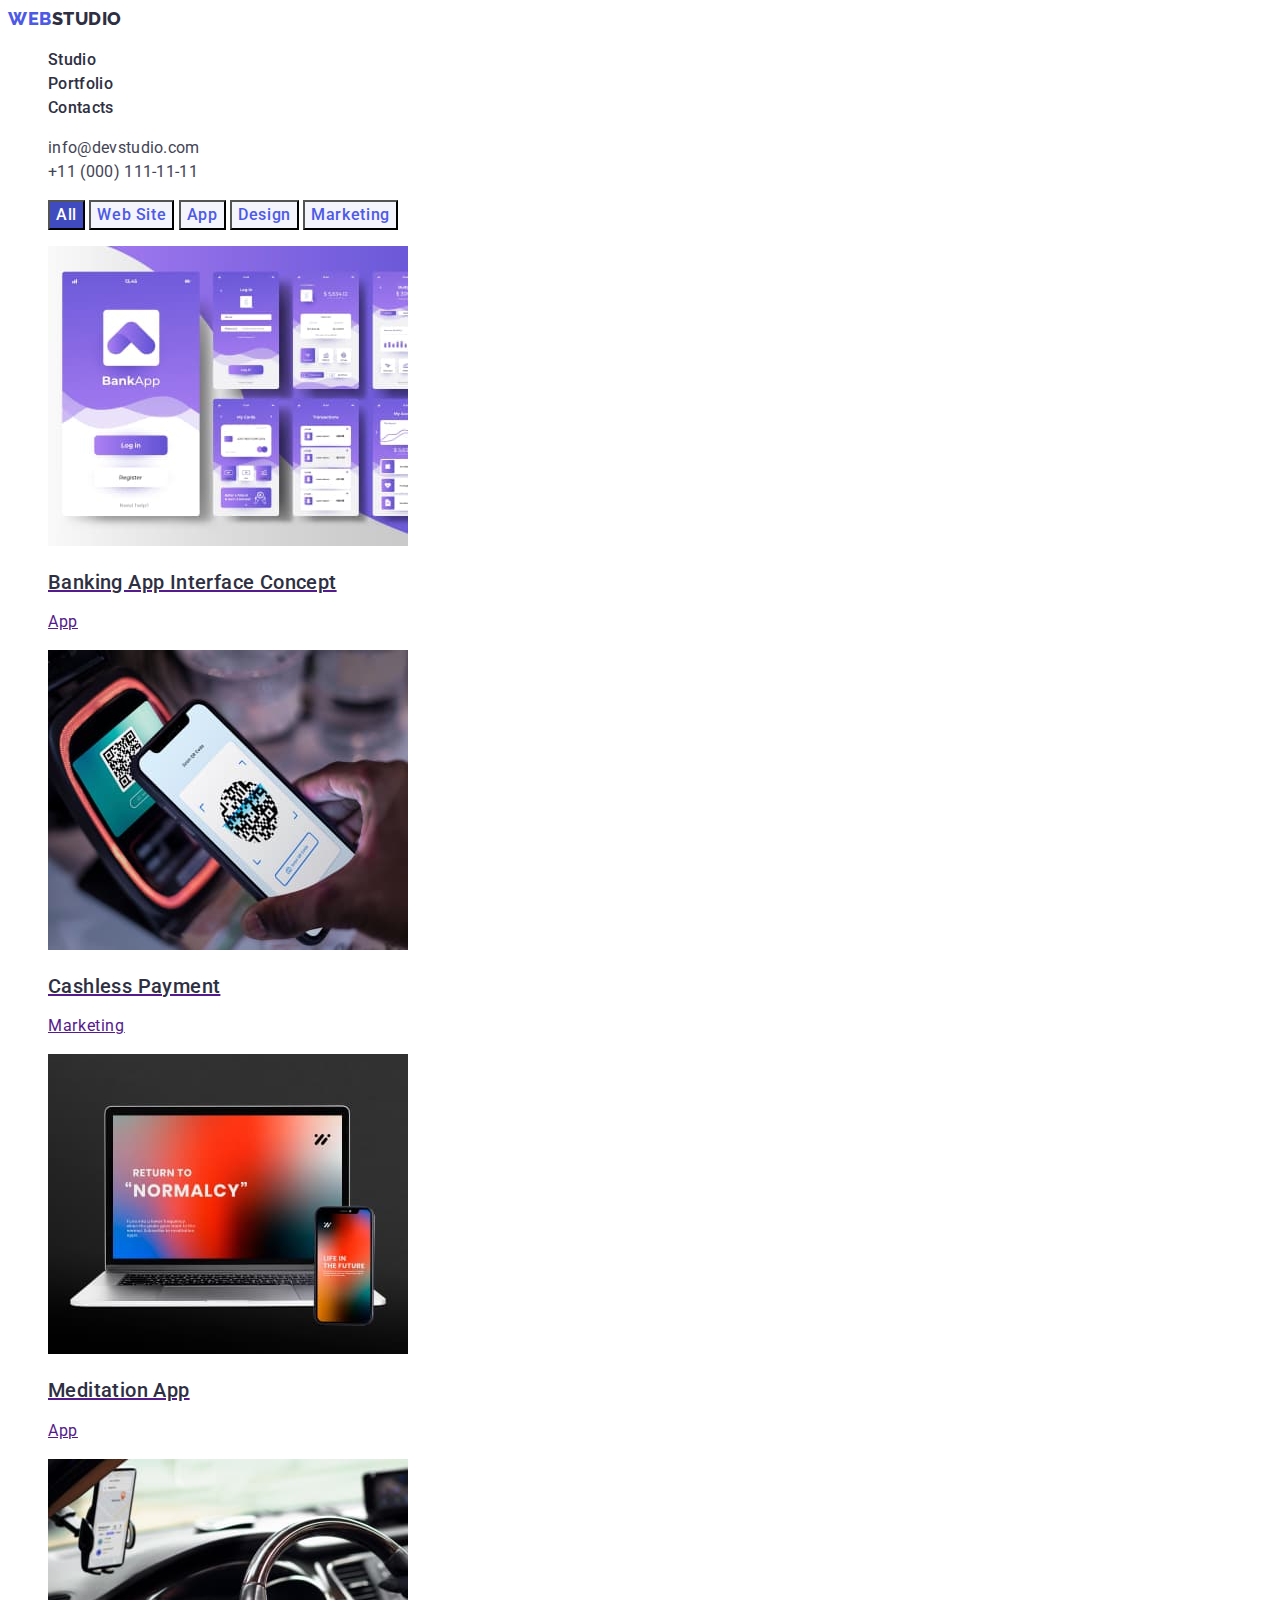
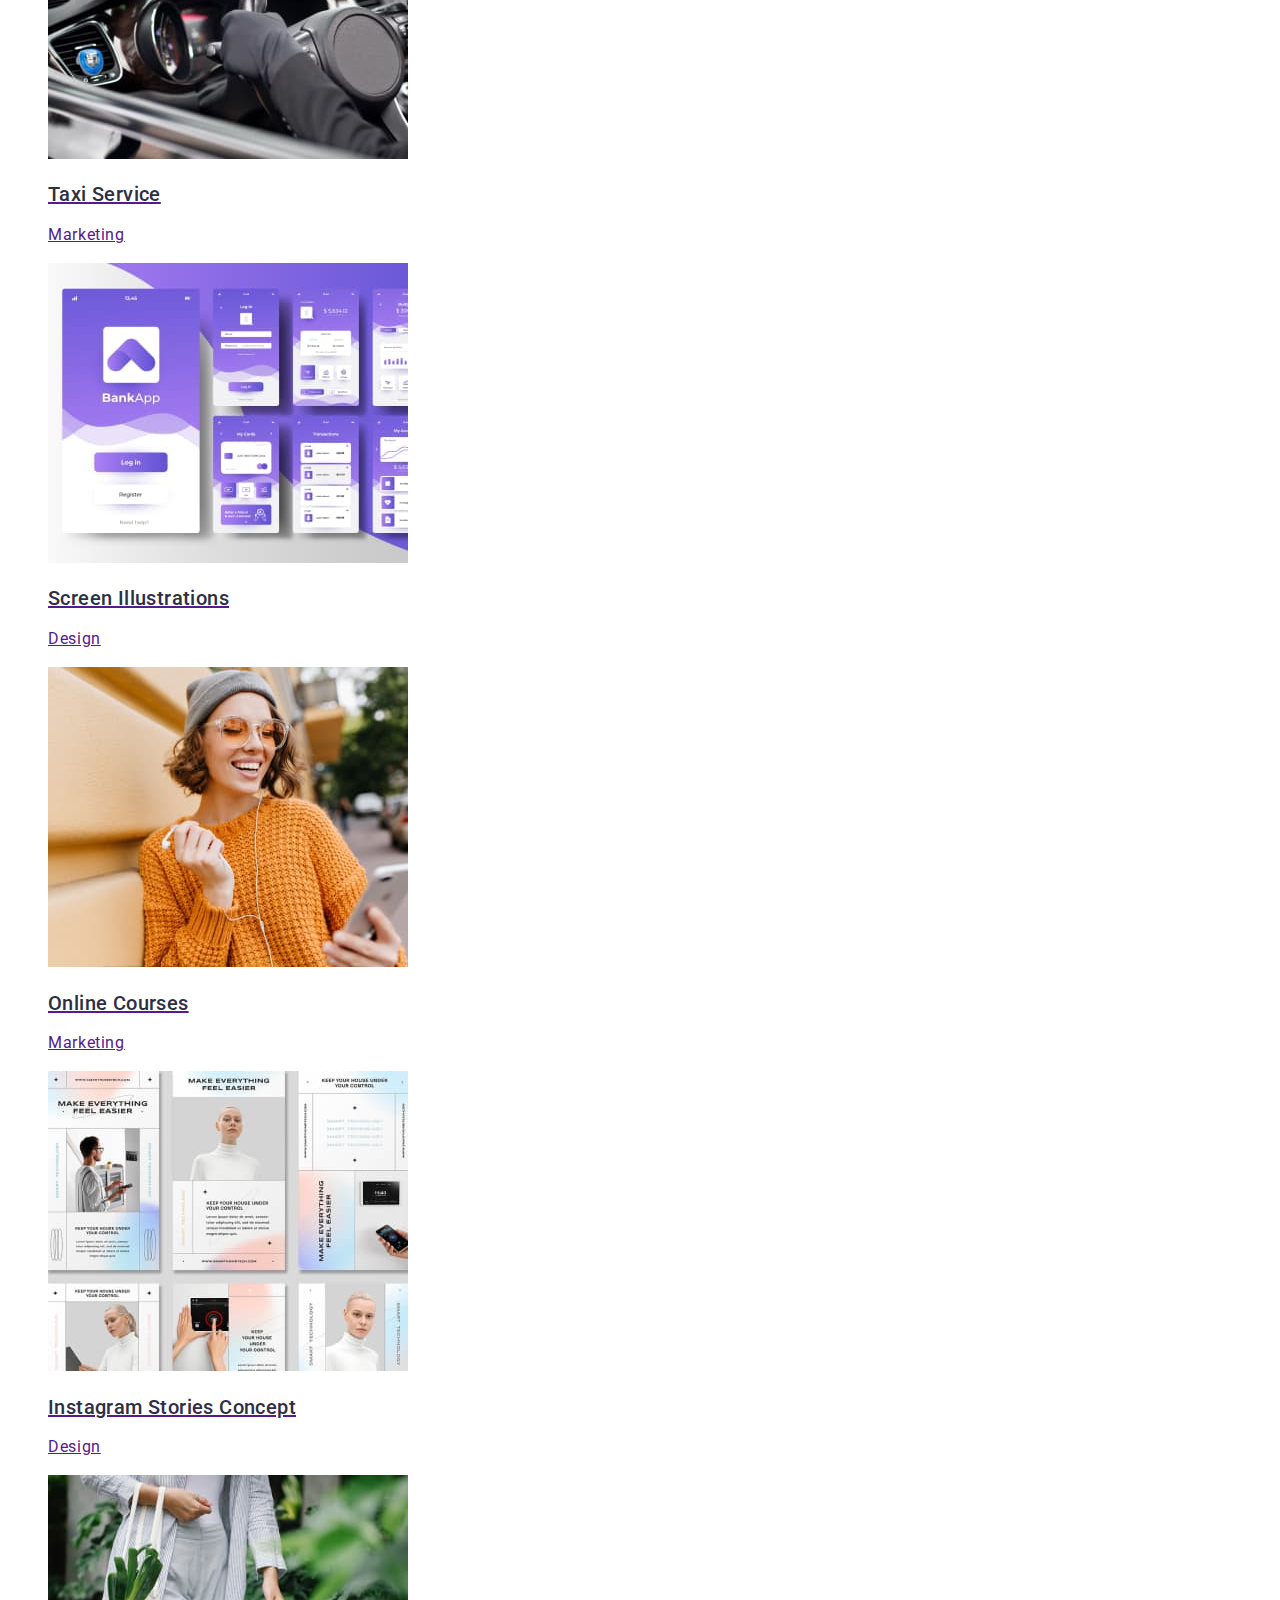
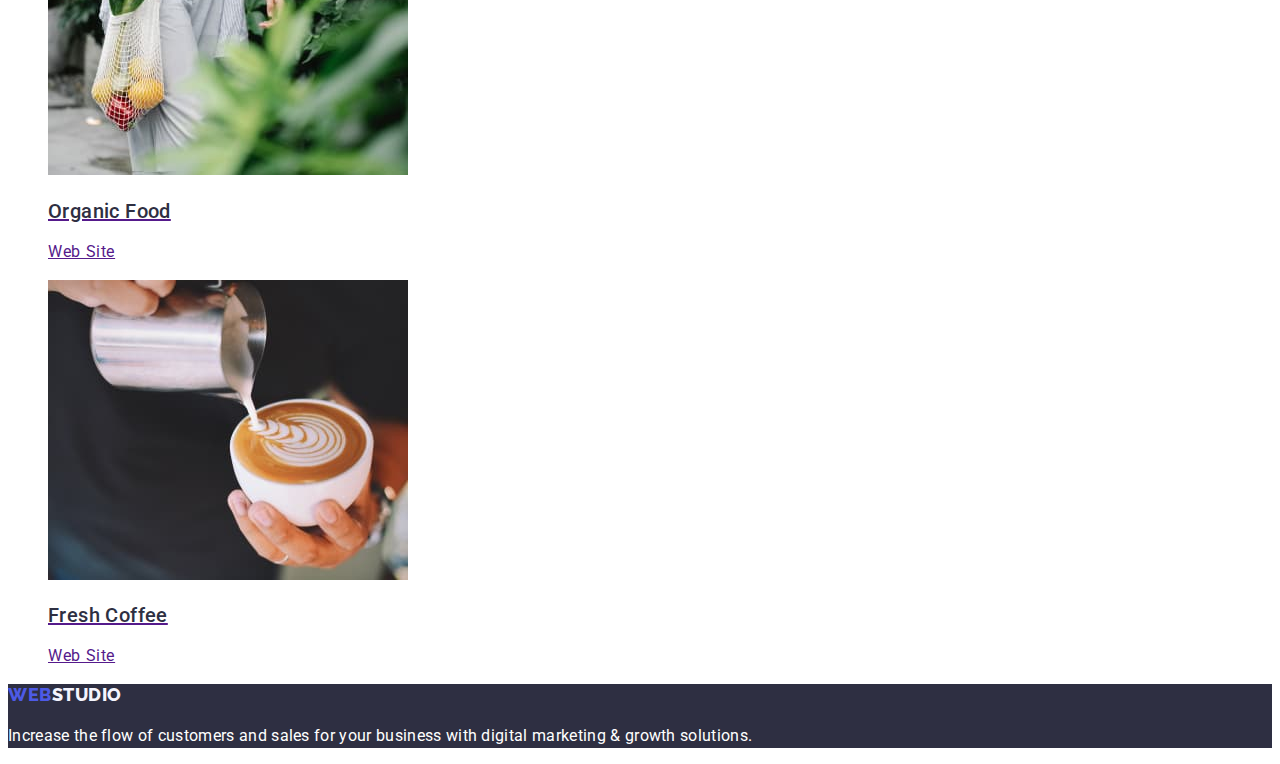
==== portfolio.html @ 3cb844df "07.05_10" ====
<!DOCTYPE html>
<html lang="en">

<head>
    <meta charset="UTF-8">
    <meta http-equiv="X-UA-Compatible" content="IE=edge">
    <meta name="viewport" content="width=device-width, initial-scale=1.0">

    <link rel="preconnect" href="https://fonts.googleapis.com">
    <link rel="preconnect" href="https://fonts.gstatic.com" crossorigin>
    <link href="https://fonts.googleapis.com/css2?family=Raleway:wght@800&family=Roboto:wght@400;500;700;900&display=swap"
        rel="stylesheet">
    <title>Portfolio</title>
    <link rel="stylesheet" href="./css/styles.css">

</head>
<body>
    <header>
        <!-- Top Line -->
        <nav>
            <a href="./index.html" class="logo link">WEB<span class="logo-color">STUDIO</span></a>

            <ul class="site-nav list">
                <li><a href="./index.html" class="link">Studio</a></li>
                <li><a href="./portfolio.html" class="link">Portfolio</a></li>
                <li><a href="" class="link">Contacts</a></li>
            </ul>
        </nav>
        <address class="auth-address">
            <ul  class="auth-nav list">
                <li><a href="mailto:info@devstudio.com" class="link">info@devstudio.com</a></li>
                <li><a href="tel:+110001111111" class="link"> +11 (000) 111-11-11</a></li>
            </ul>
        </address>
    </header>
    <!-- Page content -->
    <main>
        <section>
            <h1 hidden>Portfolio</h1>
            <!--Top button  -->
            <ul class="list">
                <li>
                    <button type="button" class="button primary">All</button>
                    <button type="button" class="button secondary">Web Site</button>
                    <button type="button" class="button secondary">App</button>
                    <button type="button" class="button secondary">Design</button>
                    <button type="button" class="button secondary">Marketing</button>
                </li>
            </ul>
            <!-- Work Content -->
            <ul class="our-work list">
                <li>
                    <a href="" class="link"> 
                    <img src="./images/Portfolio/Banking.jpg" alt="Banking" width="360">
                    <h2 class="title">Banking App Interface Concept</h2>
                    <p>App</p>
                    </a>
                </li>
                <li>
                    <a href="" class="link">
                    <img src="./images/Portfolio/Payment.jpg" alt="Payment" width="360">
                    <h2 class="title">Cashless Payment</h2>
                    <p>Marketing</p>
                    </a>
                </li>
                <li>
                    <a href="" class="link">
                    <img src="./images/Portfolio/Meditation.jpg" alt="Meditation" width="360">
                    <h2 class="title">Meditation App</h2>
                    <p>App</p>
                    </a>
                </li>
                <li>
                    <a href="" class="link">
                    <img src="./images/Portfolio/Taxi.jpg" alt="Taxi" width="360">
                    <h2 class="title">Taxi Service</h2>
                    <p>Marketing</p>
                    </a>
                </li>
                <li>
                    <a href="" class="link">
                    <img src="./images/Portfolio/Banking.jpg" alt="Screen" width="360">
                    <h2 class="title">Screen Illustrations</h2>
                    <p>Design</p>
                    </a>
                </li>
                <li>
                    <a href="" class="link">
                    <img src="./images/Portfolio/Courses.jpg" alt="Courses" width="360">
                    <h2 class="title">Online Courses</h2>
                    <p>Marketing</p>
                    </a>
                </li>
                <li>
                    <a href="" class="link">
                    <img src="./images/Portfolio/Stories.jpg" alt="Stories" width="360">
                    <h2 class="title">Instagram Stories Concept</h2>
                    <p>Design</p>
                    </a>
                </li>
                <li>
                    <a href="" class="link">
                    <img src="./images/Portfolio/Food.jpg" alt="Food" width="360">
                    <h2 class="title">Organic Food</h2>
                    <p>Web Site</p>
                    </a>
                </li>
                <li>
                    <a href="" class="link">
                    <img src="./images/Portfolio/Coffee.jpg" alt="Coffee" width="360">
                    <h2 class="title">Fresh Coffee</h2>
                    <p>Web Site</p>
                    </a>
                </li>
            </ul>

        </section>
        
    </main>
    <!-- Footer -->
    <footer class="footer">
        <a href="./index.html" class="logo link">WEB<span class="logo-footer">STUDIO</span></a>
        <p>Increase the flow of customers and sales for your business with digital marketing & growth solutions.</p>
    </footer>

</body>

</html>
---- css/styles.css ----
:root {
  --primary-text-color: #434455;
  --title-text-color: #2E2F42;
  --accent-color: #4d5ae5;
  --primari-white-color: #ffffff;
}
 
body {
  background-color: var(--primari-white-color);
  color: var(--primary-text-color);
  font-family: Roboto, sans-serif;
  letter-spacing: 0.02em;
  font-size: 16px;
  line-height: 1.5;
}
.list {
  list-style-type: none;
}

/* Site nav */
.logo {
  color:var(--accent-color);
  font-family:Raleway, sans-serif;
  font-weight:800;
  font-size: 18px;
  Line-height: 1.17;
  text-decoration: none;
  letter-spacing: 0.03em;
  text-transform: uppercase;
}
.logo-color {
  color: var(--title-text-color);
}
.logo:hover, .logo:focus {
  color:#404bbf;
}
.site-nav .link {
  color: var(--title-text-color);
  font-weight: 500;
  font-size: 16px;
  line-height: 1.5;
  text-decoration: none;
} 
.auth-address {
  font-style: normal;
}
.auth-nav .link {
  color:var(--primary-text-color);
  font-weight: 400;
  font-size: 16px;
  line-height: 1.5;
  text-decoration: none;
}
.link:hover,
.link:focus {
  color: #404bbf;
}

/* section */
.hero {
 background-color: var(--title-text-color); 
}
.hero-title {
  color: var(--primari-white-color);
  font-weight: 700;
  font-size: 56px;
  line-height: 1.07;
  letter-spacing: 0.02em;
  text-align: center;
}

.button {
  color: var(--primari-white-color);
  background: var(--accent-color);
  font-family: Roboto, sans-serif;
  font-weight: 500;
  font-size: 16px;
  line-height: 1.5;
  letter-spacing: 0.04em;
  cursor: pointer;
}
.button:hover, .button:focus {
  color: #FFFFFF;
  background: #404BBF;
}
.section {
  color: var(--primary-text-color);
  background-color: #FFFFFF;
}
.section-title {
  color: var(--title-text-color);
  font-weight: 700;
  font-size: 36px;
  line-height: 1.11;
  text-align: center;
  letter-spacing: 0.02em;
  text-transform: capitalize;
}
.feature-list .title {
  color: var(--title-text-color);
  background-color: #FFFFFF;
  font-weight: 500;
  font-size: 20px;
  line-height: 1.2;
  letter-spacing: 0.02em;
}
.section-team {
  background-color: #F4F4FD;
  font-size: 16px;
}
.team-list .title {
  color: var(--title-text-color);
  font-weight: 500;
  font-size: 20px;
  line-height: 1.2;
  letter-spacing: 0.02em;
}

/* Footer */
.footer {
  color:var(--primari-white-color);
  background-color: #2E2F42;
}
.logo-footer {
  color:#f4f4fd;
  font-family: Raleway, sans-serif, ;
  font-weight: 800;
  font-size: 18px;
  Line-height: 1.17;
  text-decoration: none;
  letter-spacing: 0.03em;
  text-transform: uppercase;
}

/* Portfolio */

.button.primary {
  color:#FFFFFF;
  background: #404BBF;;
}
.button.secondary {
  color: var(--accent-color);
  background: #F4F4FD;
}
.button.primary:hover,
.button.primary:focus {
  color: #FFFFFF;
  background: #404BBF;
}
.button.secondary:hover,
.button.secondary:focus {
  color: #FFFFFF;
  background: #404BBF;
}
.our-work .title{
  color: var(--title-text-color);
  font-weight: 500;
  font-size: 20px;
  line-height: 1.2;
  letter-spacing: 0.02em;
  text-decoration: none;
}
.our-work {
  color: var(--primary-text-color);
  font-size: 16px;
  line-height: 1.5;
  letter-spacing: 0.04em;
  text-decoration: none;
}
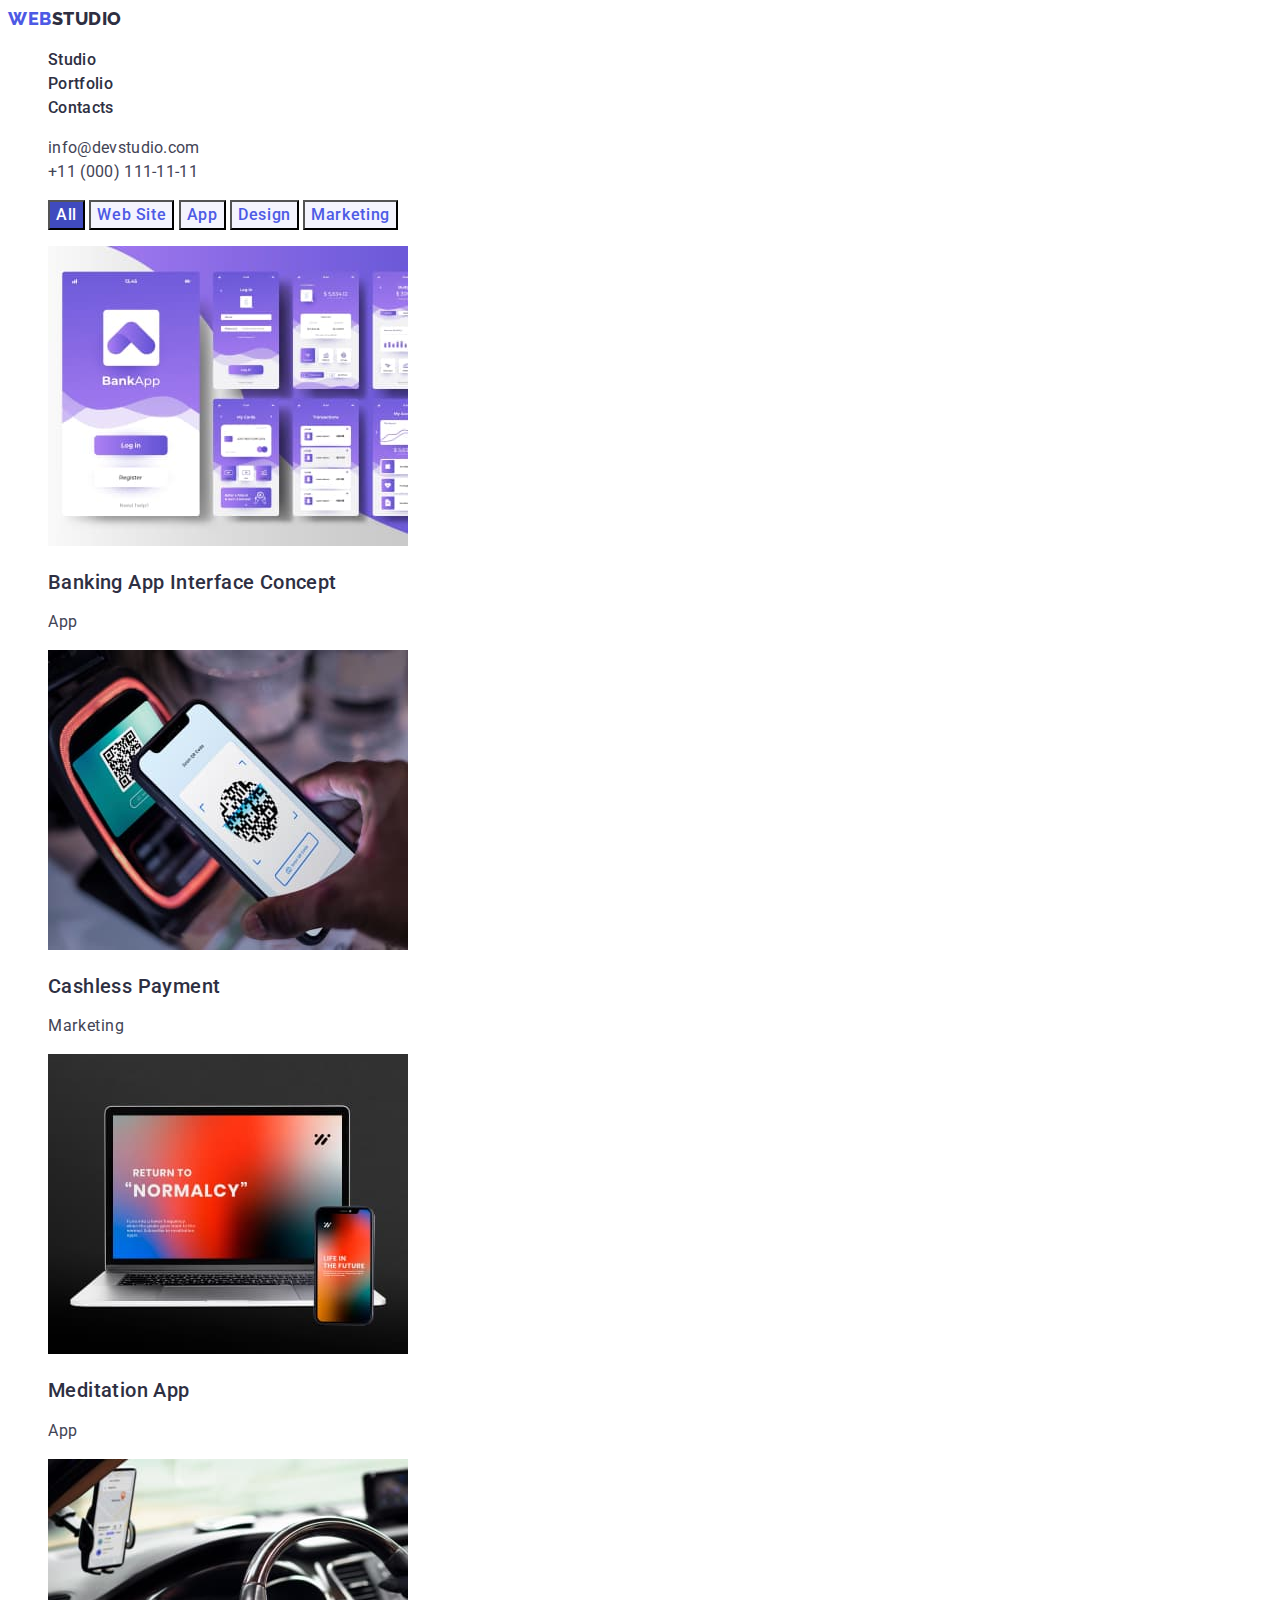
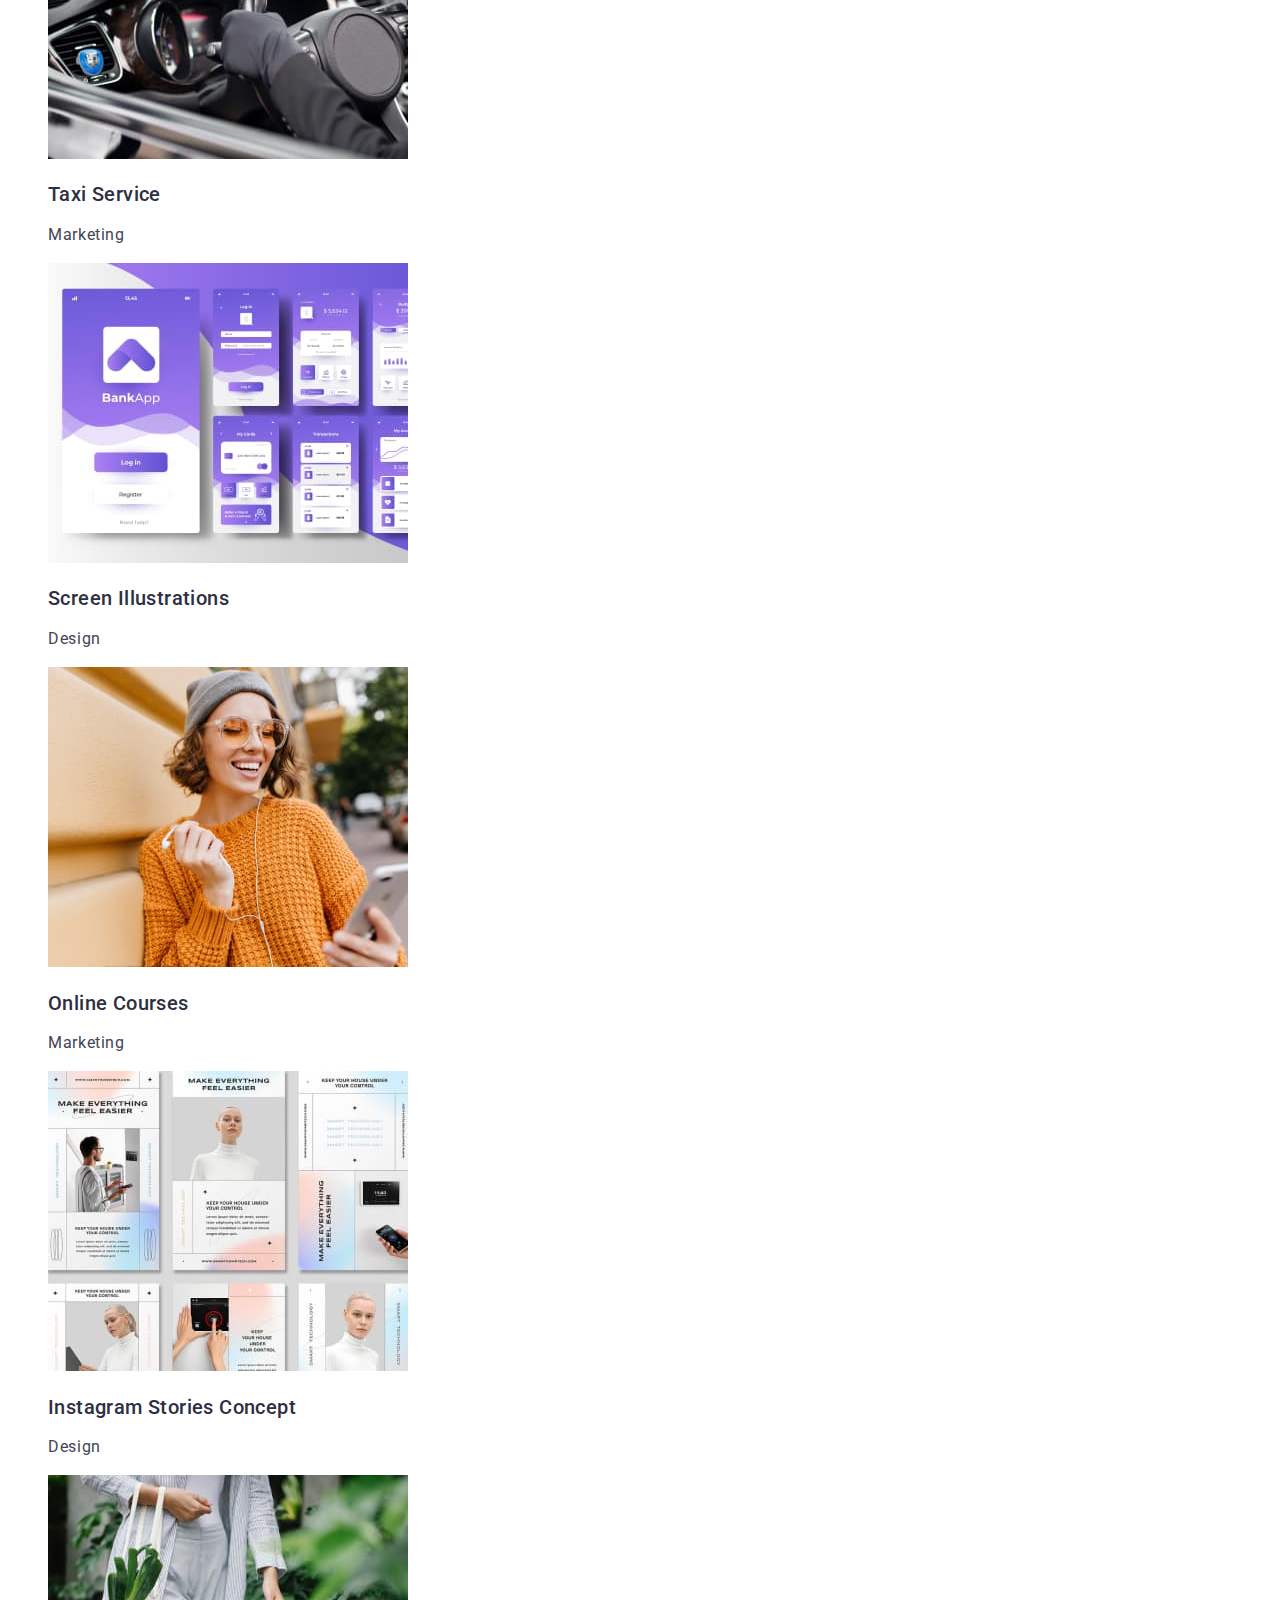
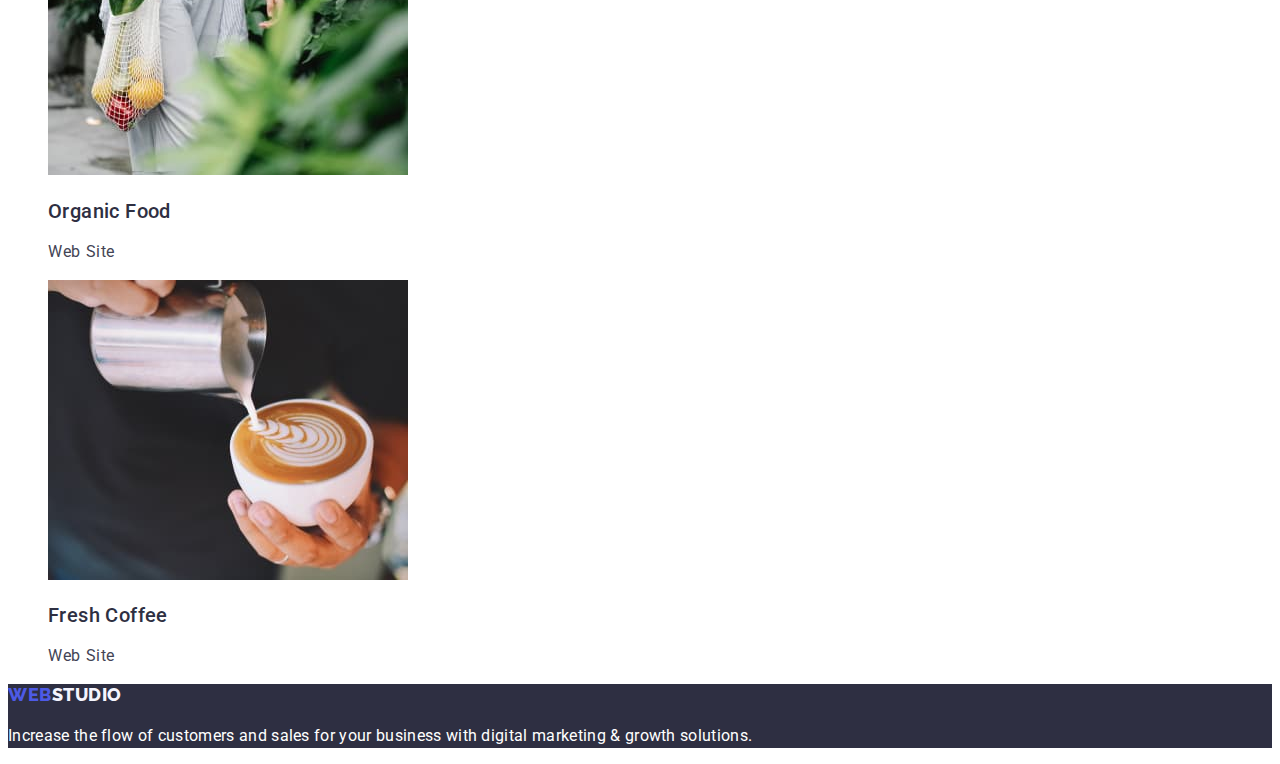
==== commit 6ef49256: "07.05.10.45" ====
--- a/portfolio.html
+++ b/portfolio.html
@@ -53,63 +53,63 @@
                     <a href="" class="link"> 
                     <img src="./images/Portfolio/Banking.jpg" alt="Banking" width="360">
                     <h2 class="title">Banking App Interface Concept</h2>
-                    <p>App</p>
+                    <p class="text">App</p>
                     </a>
                 </li>
                 <li>
                     <a href="" class="link">
                     <img src="./images/Portfolio/Payment.jpg" alt="Payment" width="360">
                     <h2 class="title">Cashless Payment</h2>
-                    <p>Marketing</p>
+                    <p class="text">Marketing</p>
                     </a>
                 </li>
                 <li>
                     <a href="" class="link">
                     <img src="./images/Portfolio/Meditation.jpg" alt="Meditation" width="360">
                     <h2 class="title">Meditation App</h2>
-                    <p>App</p>
+                    <p class="text">App</p>
                     </a>
                 </li>
                 <li>
                     <a href="" class="link">
                     <img src="./images/Portfolio/Taxi.jpg" alt="Taxi" width="360">
                     <h2 class="title">Taxi Service</h2>
-                    <p>Marketing</p>
+                    <p class="text">Marketing</p>
                     </a>
                 </li>
                 <li>
                     <a href="" class="link">
                     <img src="./images/Portfolio/Banking.jpg" alt="Screen" width="360">
                     <h2 class="title">Screen Illustrations</h2>
-                    <p>Design</p>
+                    <p class="text">Design</p>
                     </a>
                 </li>
                 <li>
                     <a href="" class="link">
                     <img src="./images/Portfolio/Courses.jpg" alt="Courses" width="360">
                     <h2 class="title">Online Courses</h2>
-                    <p>Marketing</p>
+                    <p class="text">Marketing</p>
                     </a>
                 </li>
                 <li>
                     <a href="" class="link">
                     <img src="./images/Portfolio/Stories.jpg" alt="Stories" width="360">
                     <h2 class="title">Instagram Stories Concept</h2>
-                    <p>Design</p>
+                    <p class="text">Design</p>
                     </a>
                 </li>
                 <li>
                     <a href="" class="link">
                     <img src="./images/Portfolio/Food.jpg" alt="Food" width="360">
                     <h2 class="title">Organic Food</h2>
-                    <p>Web Site</p>
+                    <p class="text">Web Site</p>
                     </a>
                 </li>
                 <li>
                     <a href="" class="link">
                     <img src="./images/Portfolio/Coffee.jpg" alt="Coffee" width="360">
                     <h2 class="title">Fresh Coffee</h2>
-                    <p>Web Site</p>
+                    <p class="text">Web Site</p>
                     </a>
                 </li>
             </ul>
--- a/css/styles.css
+++ b/css/styles.css
@@ -114,6 +114,7 @@
   font-size: 20px;
   line-height: 1.2;
   letter-spacing: 0.02em;
+  text-decoration: none;
 }
 
 /* Footer */
@@ -139,7 +140,7 @@
   background: #404BBF;;
 }
 .button.secondary {
-  color: var(--accent-color);
+  color: #4d5ae5;
   background: #F4F4FD;
 }
 .button.primary:hover,
@@ -152,7 +153,14 @@
   color: #FFFFFF;
   background: #404BBF;
 }
-.our-work .title{
+.our-work .link {
+  color: var(--primary-text-color);
+  font-size: 16px;
+  line-height: 1.5;
+  letter-spacing: 0.04em;
+  text-decoration: none;
+}
+.our-work .title {
   color: var(--title-text-color);
   font-weight: 500;
   font-size: 20px;
@@ -160,10 +168,6 @@
   letter-spacing: 0.02em;
   text-decoration: none;
 }
-.our-work {
-  color: var(--primary-text-color);
-  font-size: 16px;
-  line-height: 1.5;
-  letter-spacing: 0.04em;
+.our-work .title .text {
   text-decoration: none;
 }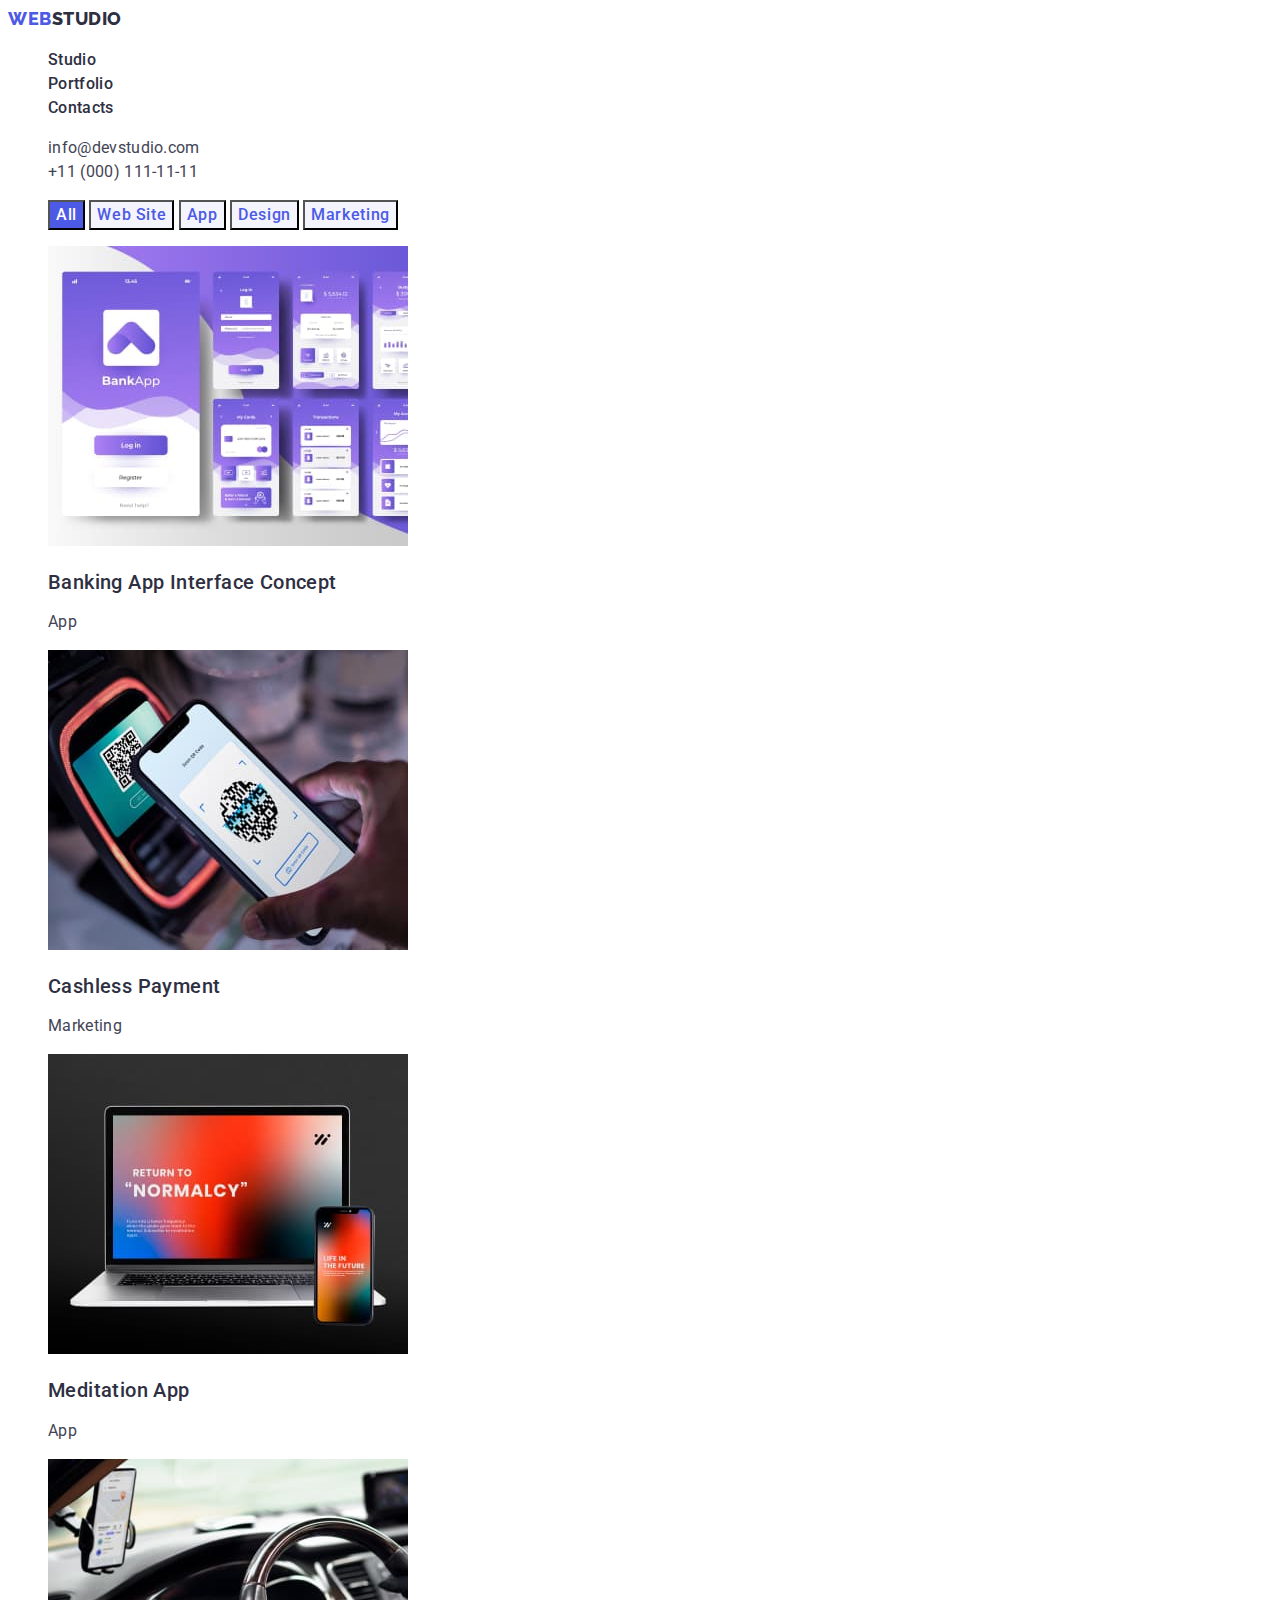
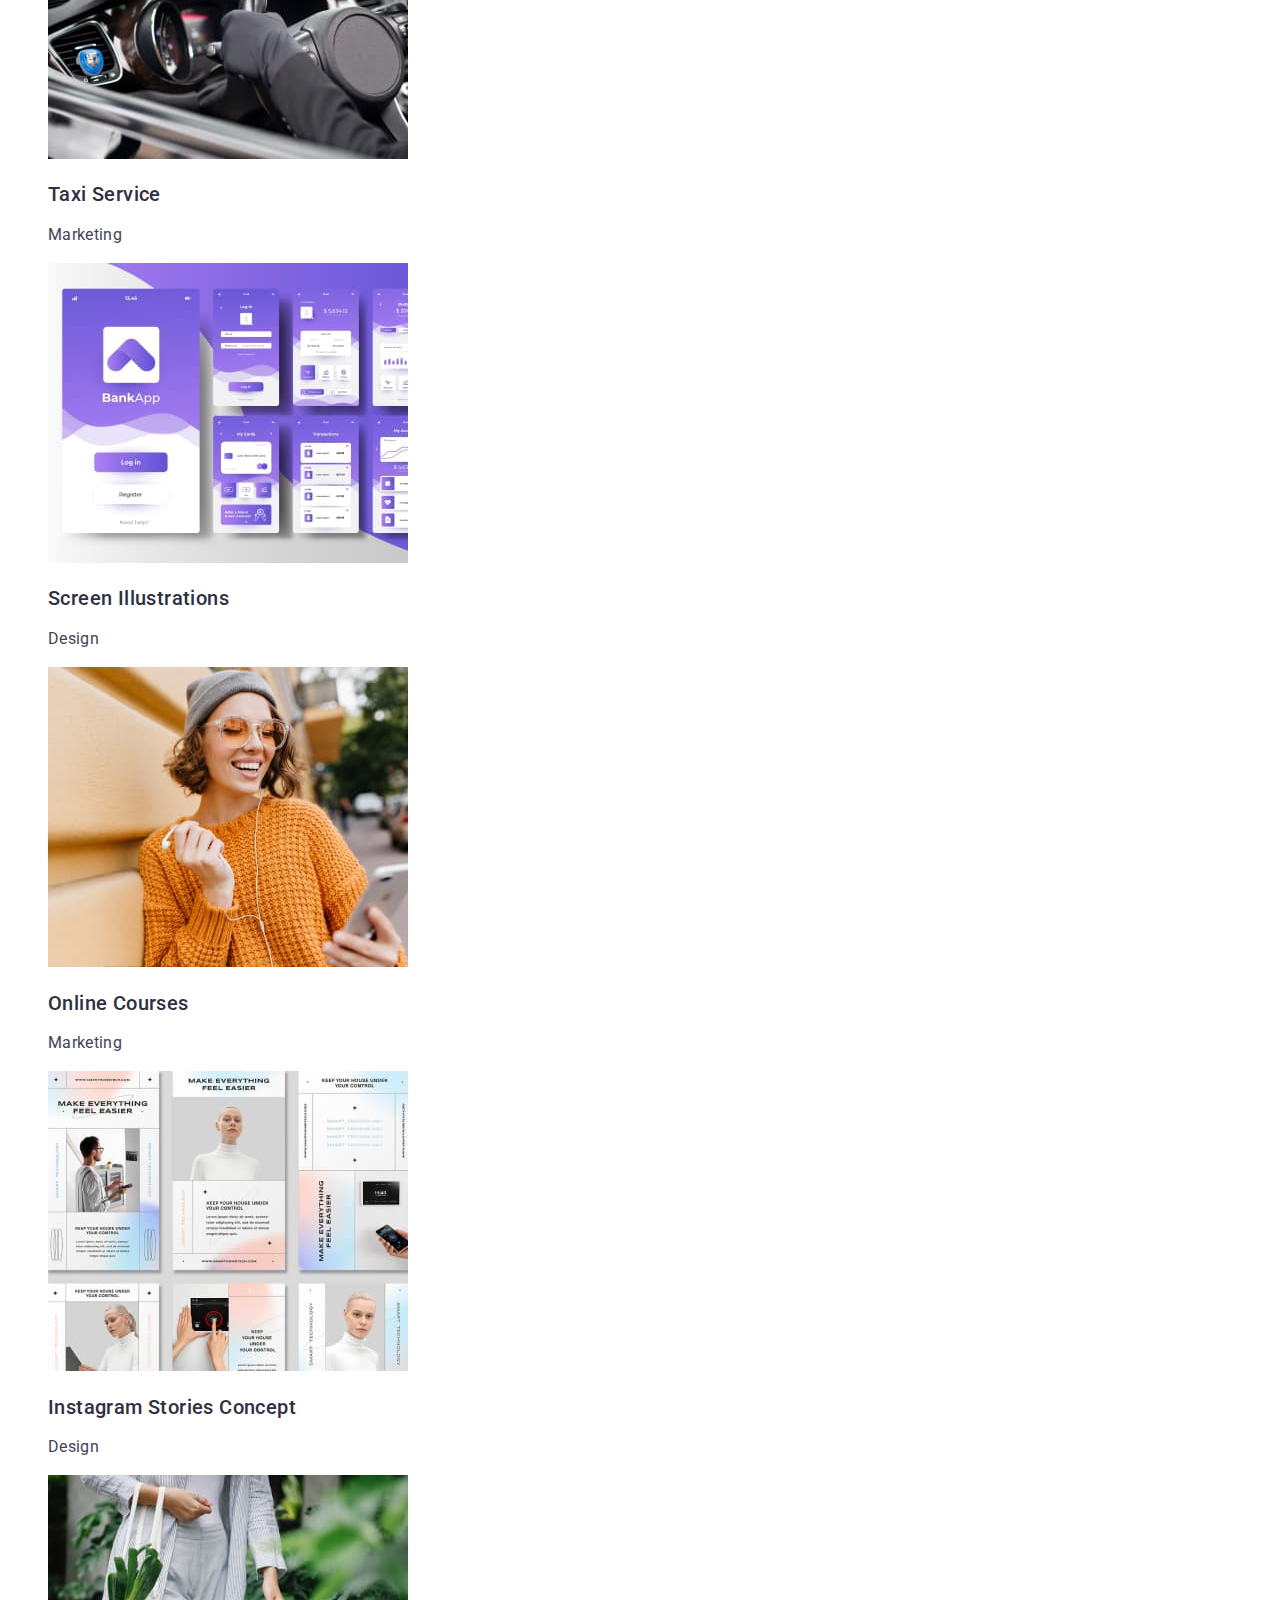
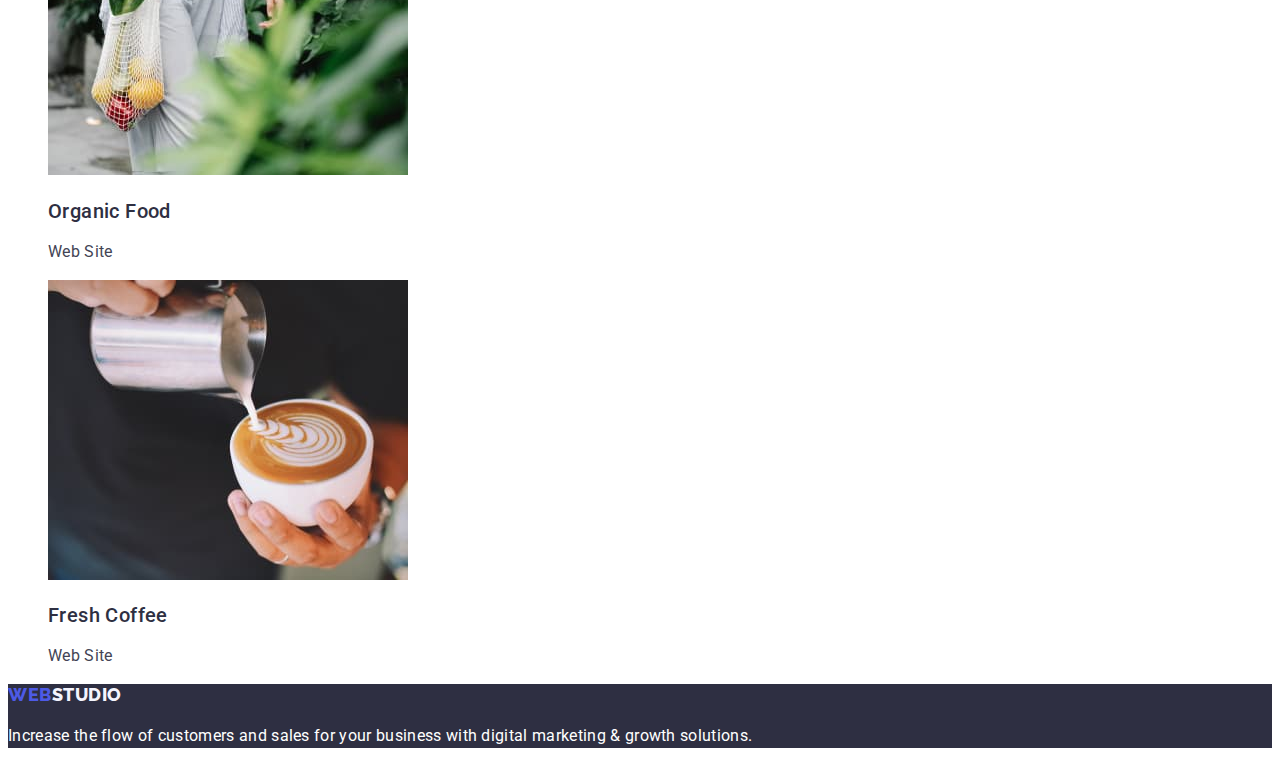
==== commit 74b2fd2d: "17" ====
--- a/portfolio.html
+++ b/portfolio.html
@@ -18,7 +18,7 @@
     <header>
         <!-- Top Line -->
         <nav>
-            <a href="./index.html" class="logo link">WEB<span class="logo-color">STUDIO</span></a>
+            <a href="./index.html" class="logo link">Web<span class="logo-color">Studio</span></a>
 
             <ul class="site-nav list">
                 <li><a href="./index.html" class="link">Studio</a></li>
@@ -40,11 +40,11 @@
             <!--Top button  -->
             <ul class="list">
                 <li>
-                    <button type="button" class="button primary">All</button>
-                    <button type="button" class="button secondary">Web Site</button>
-                    <button type="button" class="button secondary">App</button>
-                    <button type="button" class="button secondary">Design</button>
-                    <button type="button" class="button secondary">Marketing</button>
+                    <button type="button" class="button">All</button>
+                    <button type="button" class="button-portfolio">Web Site</button>
+                    <button type="button" class="button-portfolio">App</button>
+                    <button type="button" class="button-portfolio">Design</button>
+                    <button type="button" class="button-portfolio">Marketing</button>
                 </li>
             </ul>
             <!-- Work Content -->
@@ -119,7 +119,7 @@
     </main>
     <!-- Footer -->
     <footer class="footer">
-        <a href="./index.html" class="logo link">WEB<span class="logo-footer">STUDIO</span></a>
+        <a href="./index.html" class="logo link">Web<span class="logo-footer">Studio</span></a>
         <p>Increase the flow of customers and sales for your business with digital marketing & growth solutions.</p>
     </footer>
 
--- a/css/styles.css
+++ b/css/styles.css
@@ -69,7 +69,7 @@
   text-align: center;
 }
 
-.button {
+.button { 
   color: var(--primari-white-color);
   background: var(--accent-color);
   font-family: Roboto, sans-serif;
@@ -105,16 +105,29 @@
   letter-spacing: 0.02em;
 }
 .section-team {
-  background-color: #F4F4FD;
-  font-size: 16px;
+  background-color:#F4F4FD;
+}
+.team-list {
+  color:var(--primary-text-color);
+  background-color: #FFFFFF;
+}
+.title-team {
+  background-color: #FFFFFF;
 }
 .team-list .title {
   color: var(--title-text-color);
+  background-color: #FFFFFF;
   font-weight: 500;
   font-size: 20px;
   line-height: 1.2;
   letter-spacing: 0.02em;
   text-decoration: none;
+}
+.team-list .title .text {
+  color: var(--primary-text-color);
+  background-color: var(--primari-white-color);
+  font-size: 16px;
+  line-height: 1.5;
 }
 
 /* Footer */
@@ -135,29 +148,26 @@
 
 /* Portfolio */
 
-.button.primary {
+.button-portfolio { 
+  color:var(--accent-color) ;
+  background-color: #F4F4FD;
+  font-family: Roboto, sans-serif;
+  font-weight: 500;
+  font-size: 16px;
+  line-height: 1.5;
+  letter-spacing: 0.04em;
+  cursor: pointer;
+}
+.button-portfolio:hover,
+.button-portfolio:focus {
   color:#FFFFFF;
-  background: #404BBF;;
-}
-.button.secondary {
-  color: #4d5ae5;
-  background: #F4F4FD;
-}
-.button.primary:hover,
-.button.primary:focus {
-  color: #FFFFFF;
-  background: #404BBF;
-}
-.button.secondary:hover,
-.button.secondary:focus {
-  color: #FFFFFF;
-  background: #404BBF;
+  background-color:#404BBF;
 }
 .our-work .link {
   color: var(--primary-text-color);
   font-size: 16px;
   line-height: 1.5;
-  letter-spacing: 0.04em;
+  letter-spacing: 0.02em;
   text-decoration: none;
 }
 .our-work .title {
@@ -170,4 +180,5 @@
 }
 .our-work .title .text {
   text-decoration: none;
+  letter-spacing: 0.02em;
 }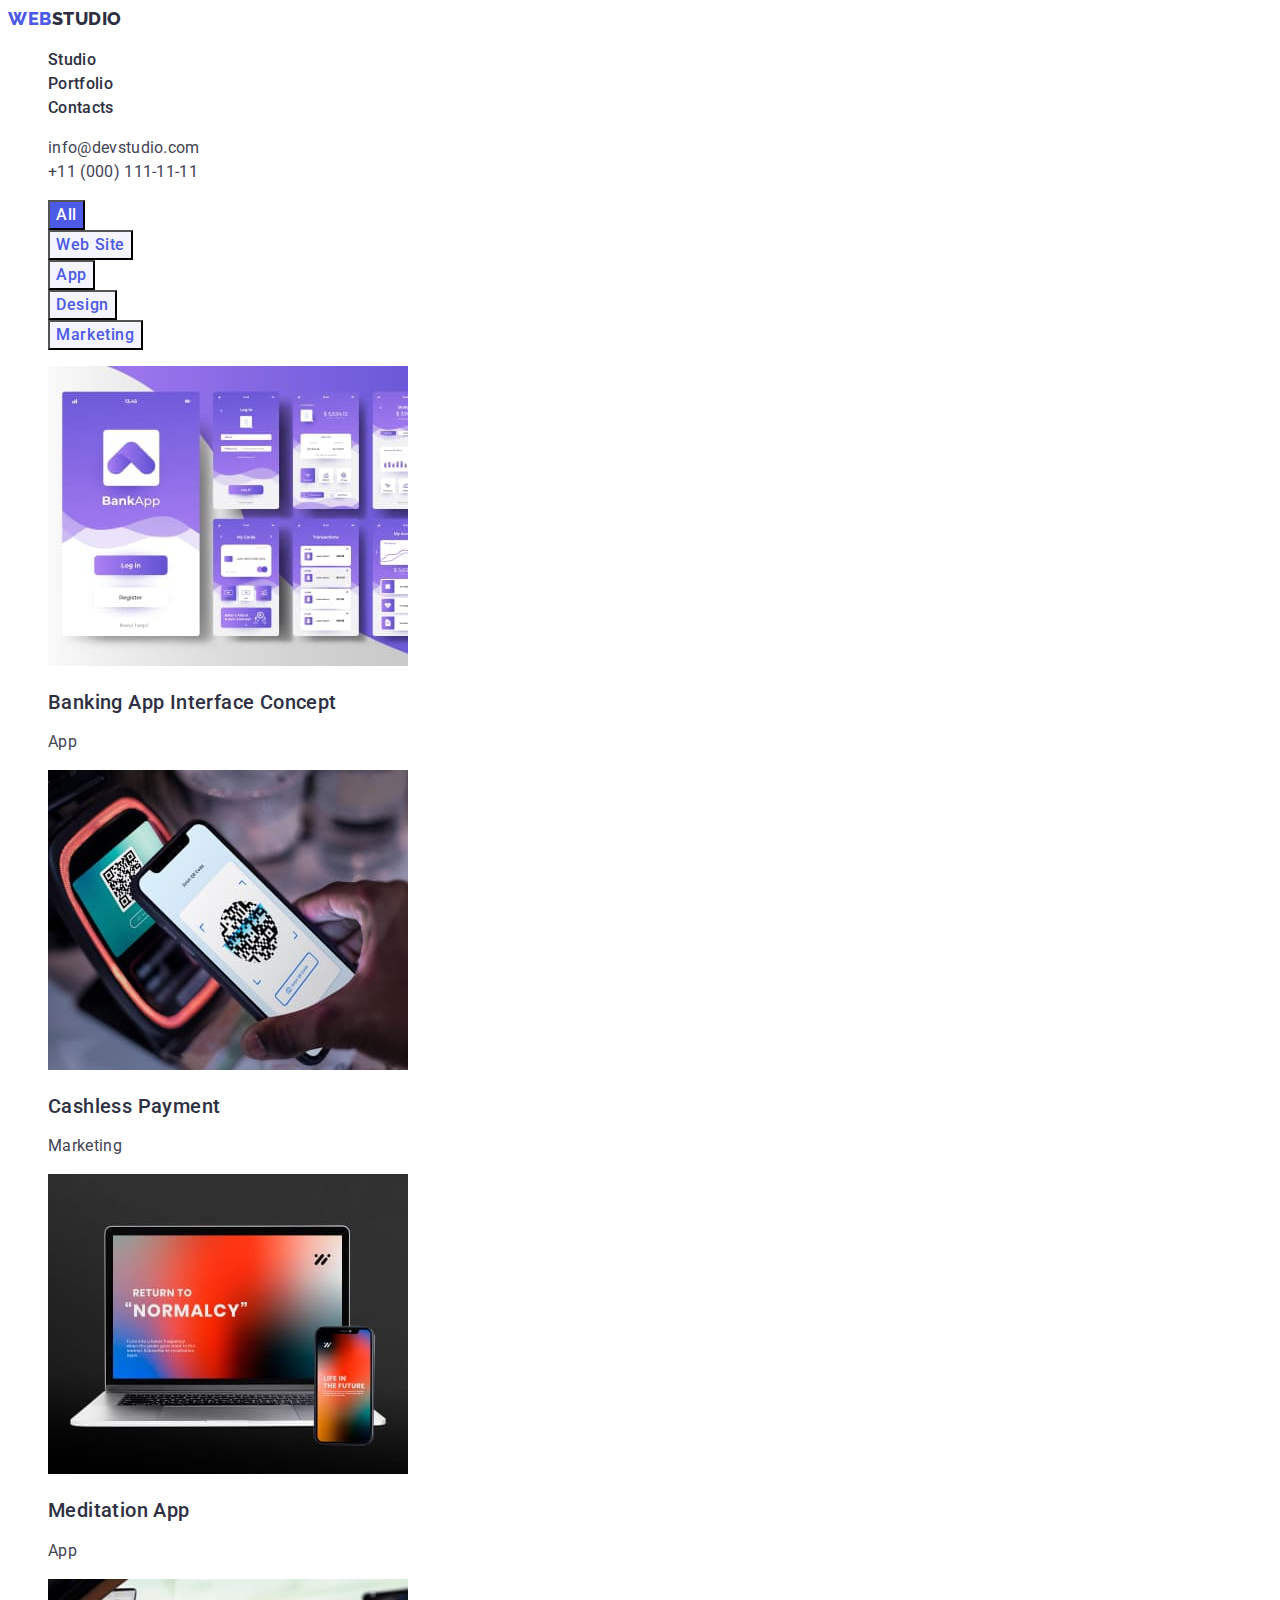
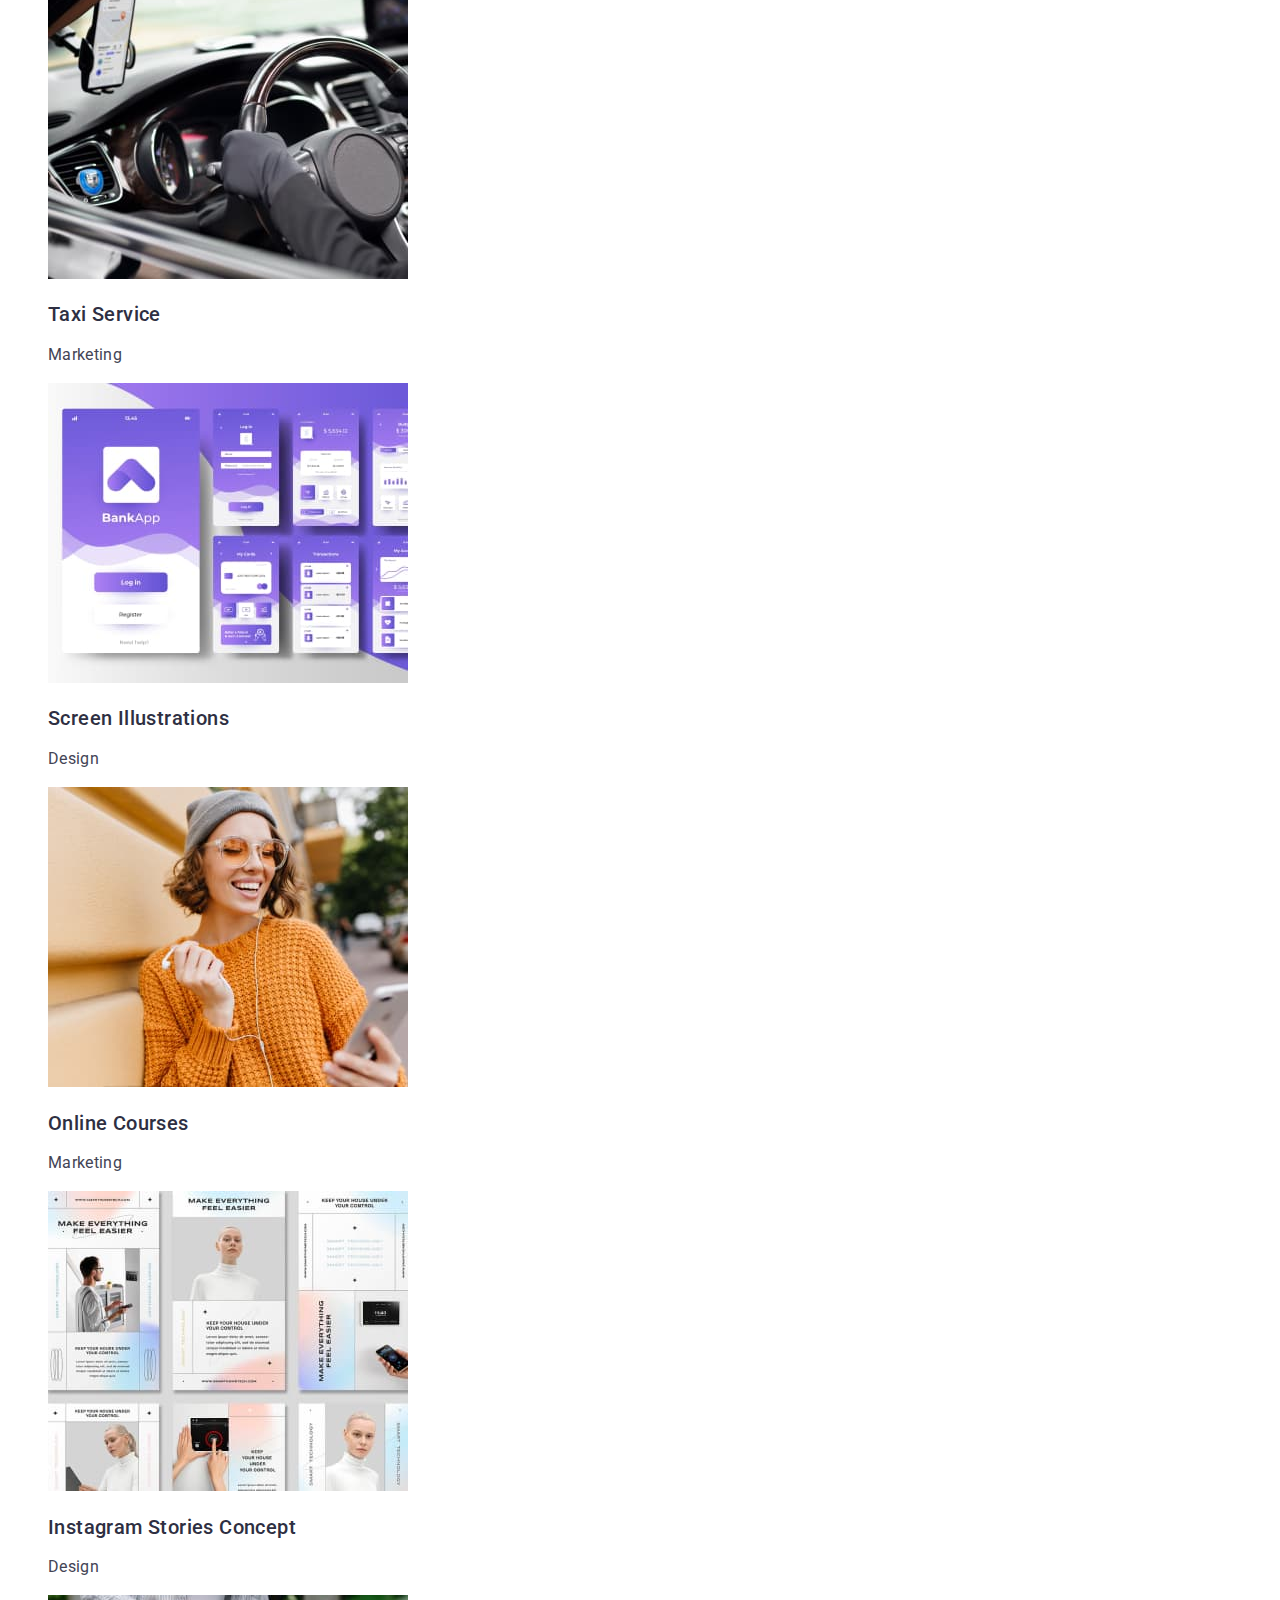
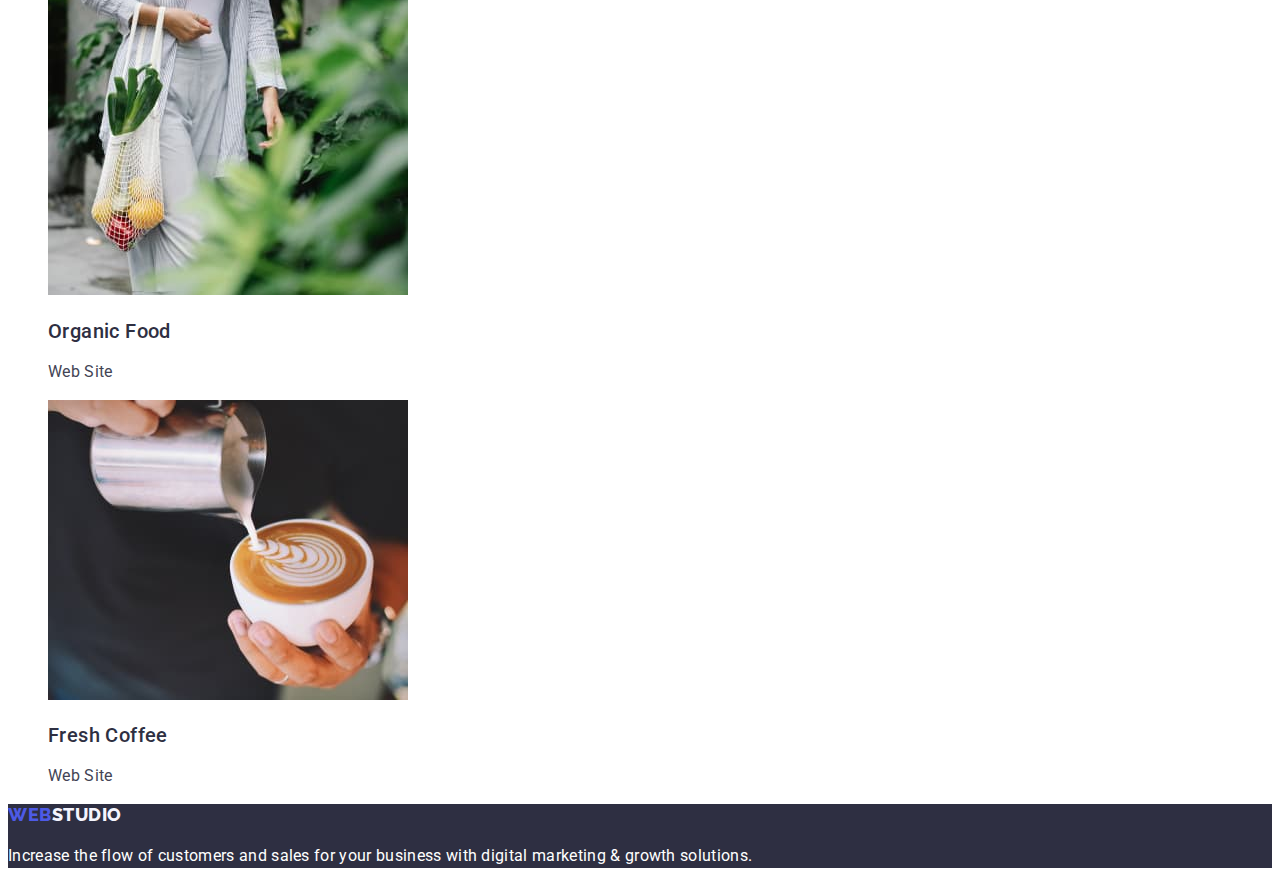
==== commit 0eb6f74c: "18" ====
--- a/portfolio.html
+++ b/portfolio.html
@@ -41,9 +41,17 @@
             <ul class="list">
                 <li>
                     <button type="button" class="button">All</button>
+                </li>
+                <li>
                     <button type="button" class="button-portfolio">Web Site</button>
+                </li>
+                <li>
                     <button type="button" class="button-portfolio">App</button>
+                </li>
+                <li>
                     <button type="button" class="button-portfolio">Design</button>
+                </li>
+                <li>
                     <button type="button" class="button-portfolio">Marketing</button>
                 </li>
             </ul>
--- a/css/styles.css
+++ b/css/styles.css
@@ -107,13 +107,6 @@
 .section-team {
   background-color:#F4F4FD;
 }
-.team-list {
-  color:var(--primary-text-color);
-  background-color: #FFFFFF;
-}
-.title-team {
-  background-color: #FFFFFF;
-}
 .team-list .title {
   color: var(--title-text-color);
   background-color: #FFFFFF;
@@ -121,14 +114,12 @@
   font-size: 20px;
   line-height: 1.2;
   letter-spacing: 0.02em;
-  text-decoration: none;
 }
-.team-list .title .text {
-  color: var(--primary-text-color);
-  background-color: var(--primari-white-color);
-  font-size: 16px;
-  line-height: 1.5;
+.text-team {
+  color:var(--primary-text-color);
+  background-color: #FFFFFF;
 }
+
 
 /* Footer */
 .footer {
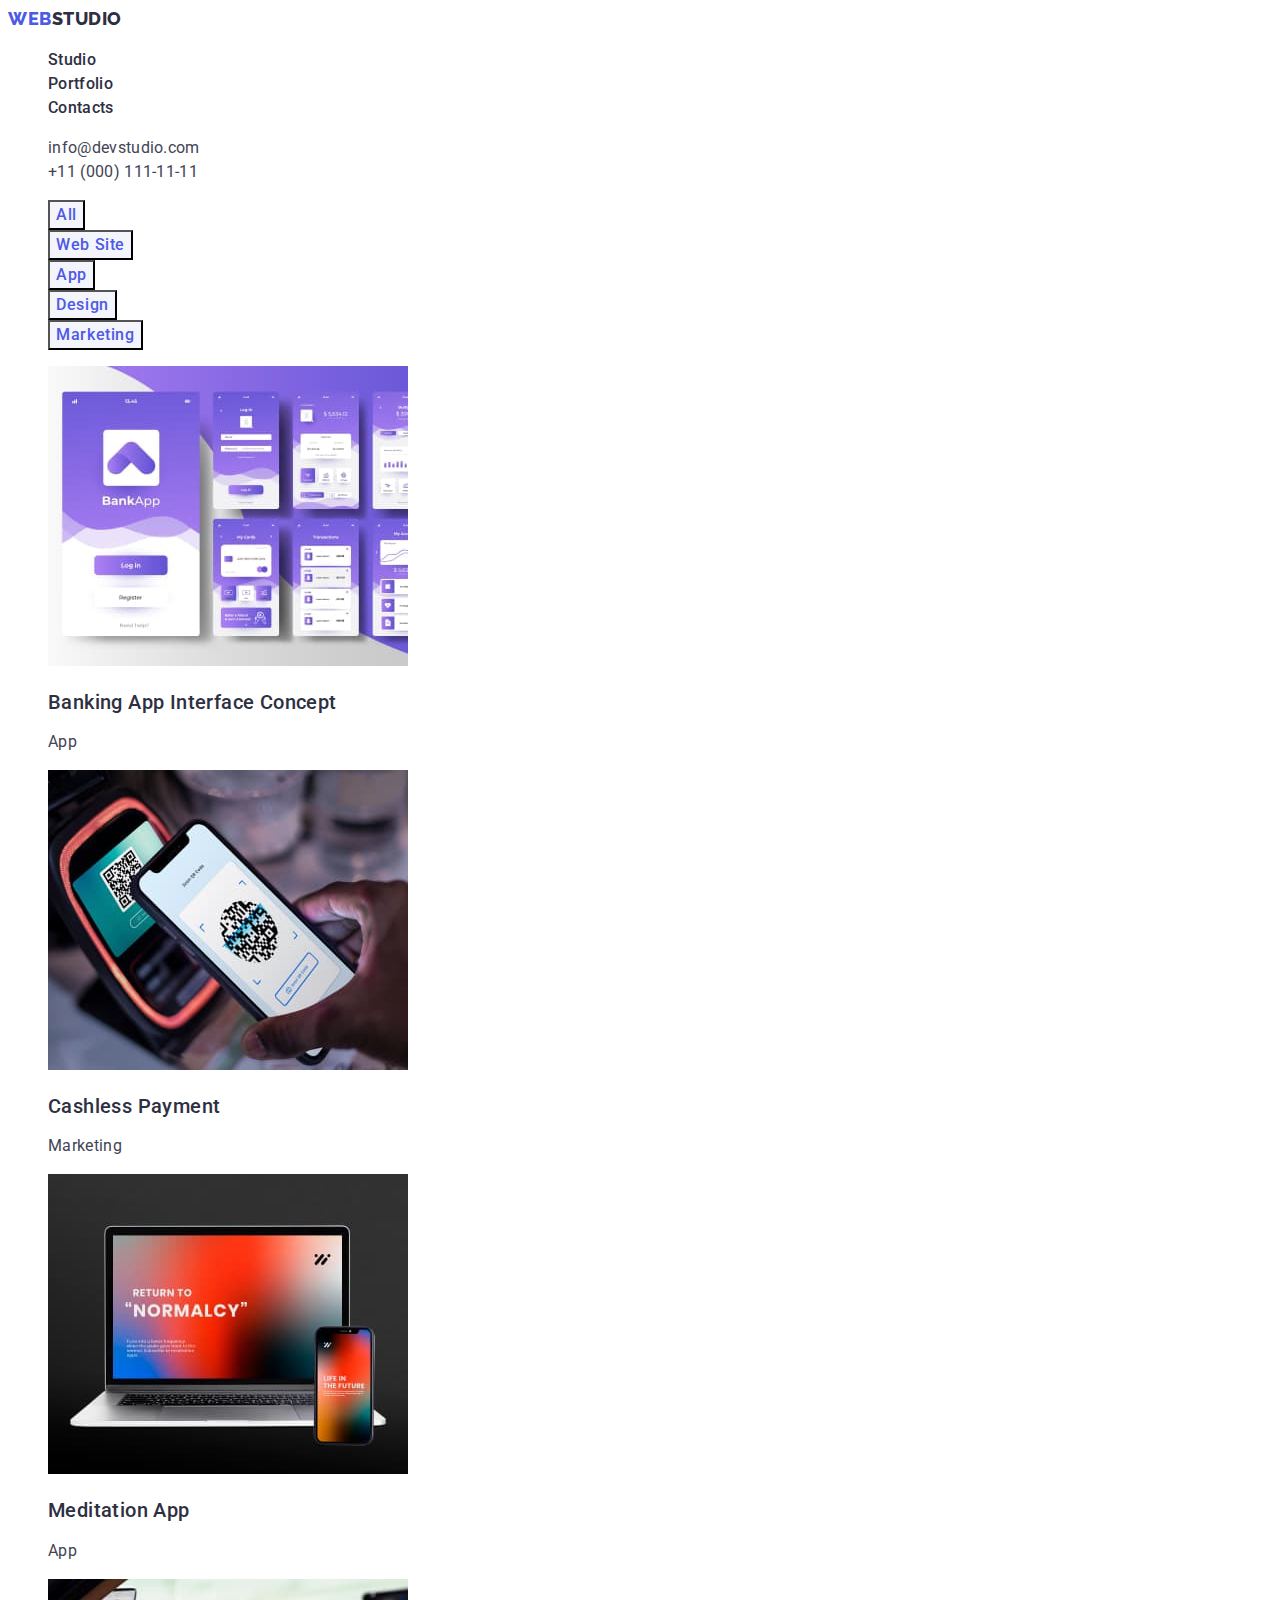
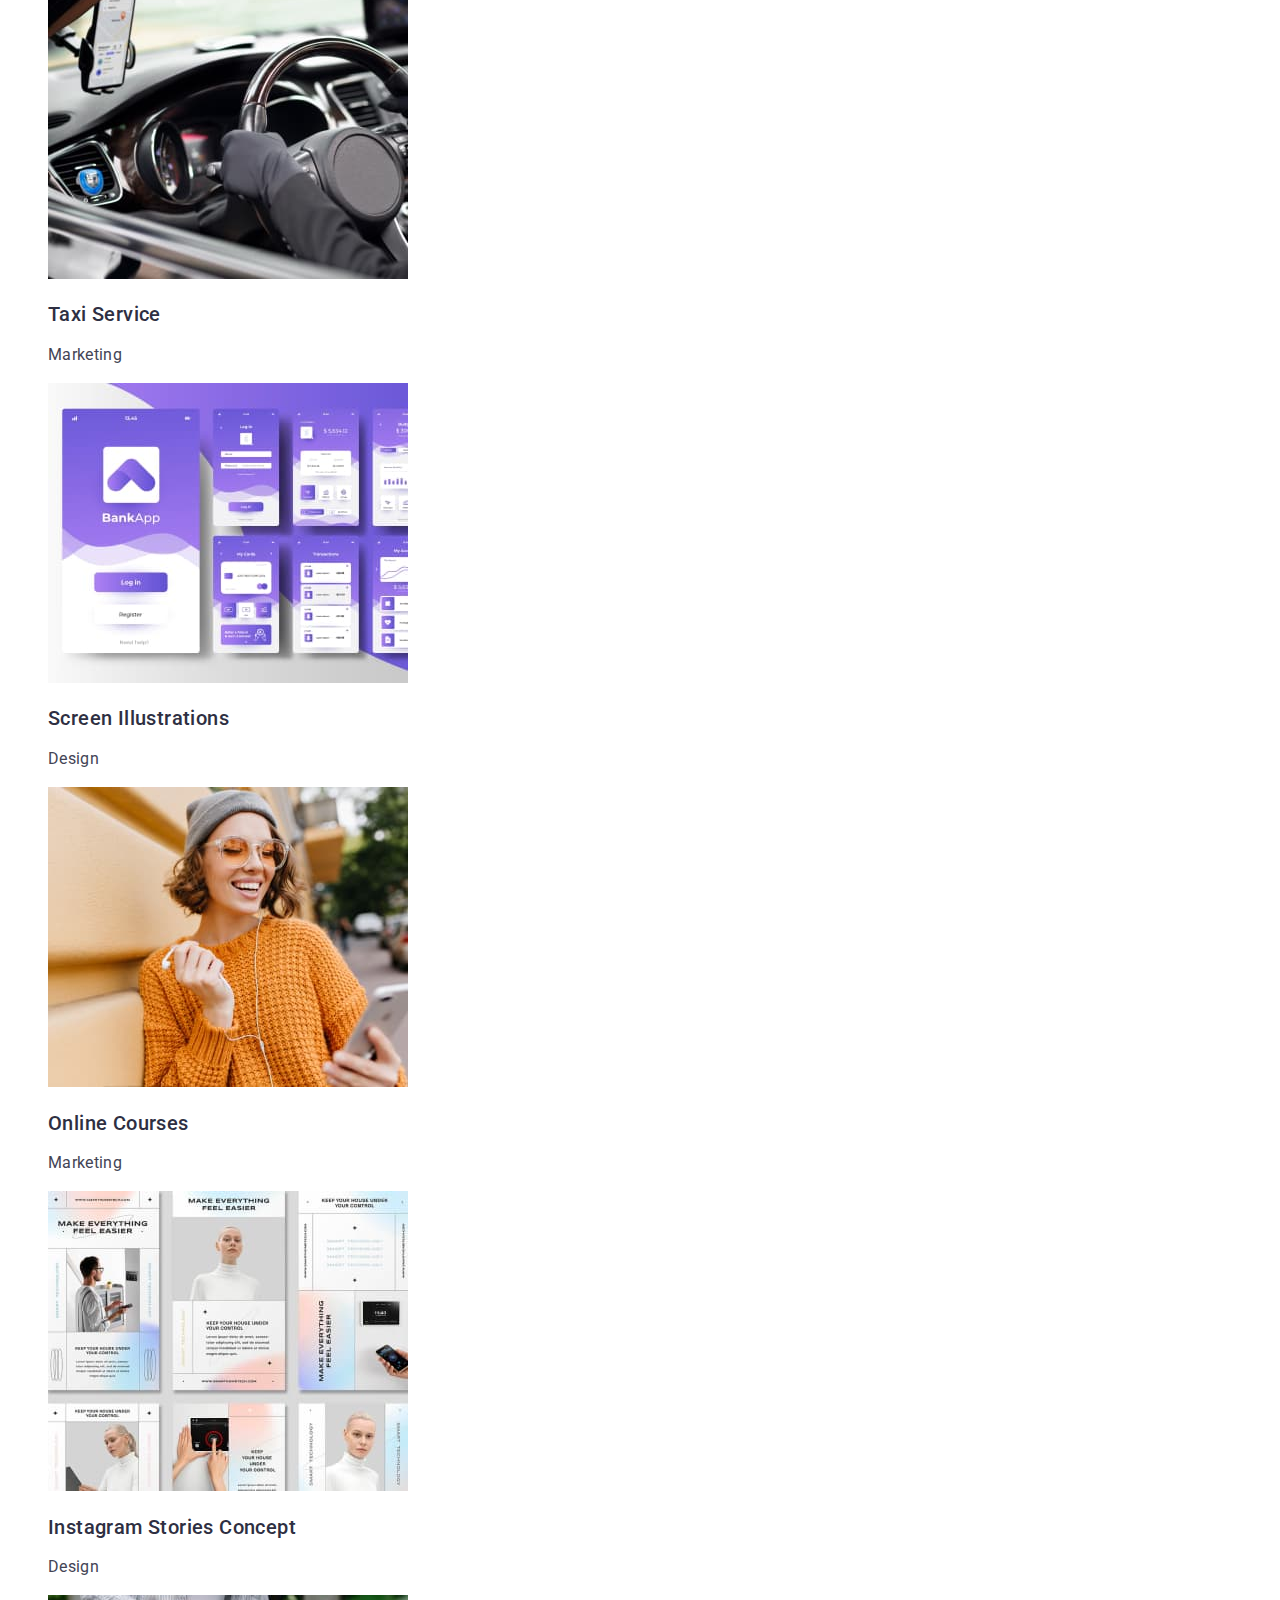
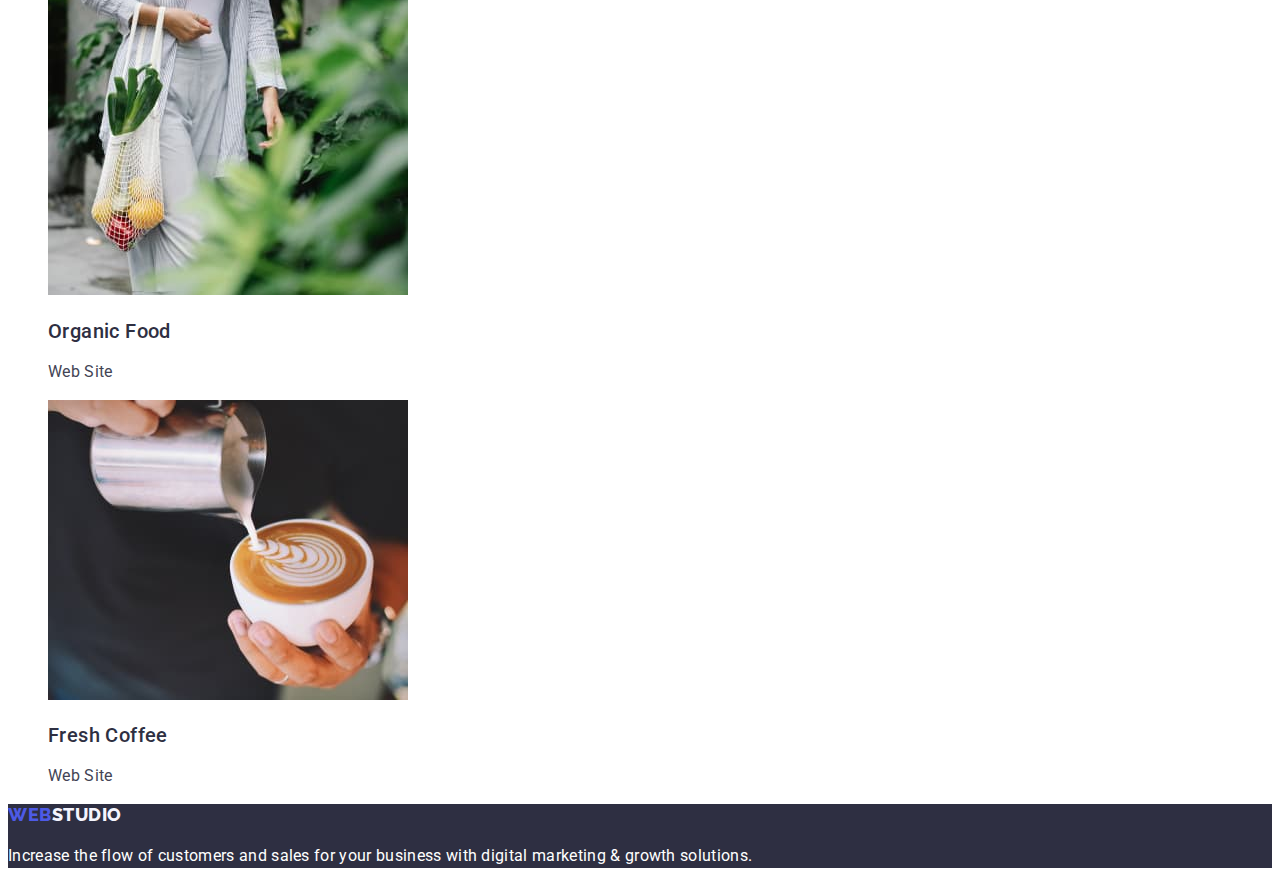
==== commit 7b34ea0e: "20" ====
--- a/portfolio.html
+++ b/portfolio.html
@@ -40,7 +40,7 @@
             <!--Top button  -->
             <ul class="list">
                 <li>
-                    <button type="button" class="button">All</button>
+                    <button type="button" class="button-portfolio">All</button>
                 </li>
                 <li>
                     <button type="button" class="button-portfolio">Web Site</button>
--- a/css/styles.css
+++ b/css/styles.css
@@ -3,6 +3,7 @@
   --title-text-color: #2E2F42;
   --accent-color: #4d5ae5;
   --primari-white-color: #ffffff;
+  --background: #F4F4FD;
 }
  
 body {
@@ -141,7 +142,7 @@
 
 .button-portfolio { 
   color:var(--accent-color) ;
-  background-color: #F4F4FD;
+  background-color: var(--background);
   font-family: Roboto, sans-serif;
   font-weight: 500;
   font-size: 16px;
@@ -149,11 +150,13 @@
   letter-spacing: 0.04em;
   cursor: pointer;
 }
+
 .button-portfolio:hover,
 .button-portfolio:focus {
-  color:#FFFFFF;
-  background-color:#404BBF;
+  color: #FFFFFF;
+  background-color: #404BBF;
 }
+
 .our-work .link {
   color: var(--primary-text-color);
   font-size: 16px;
